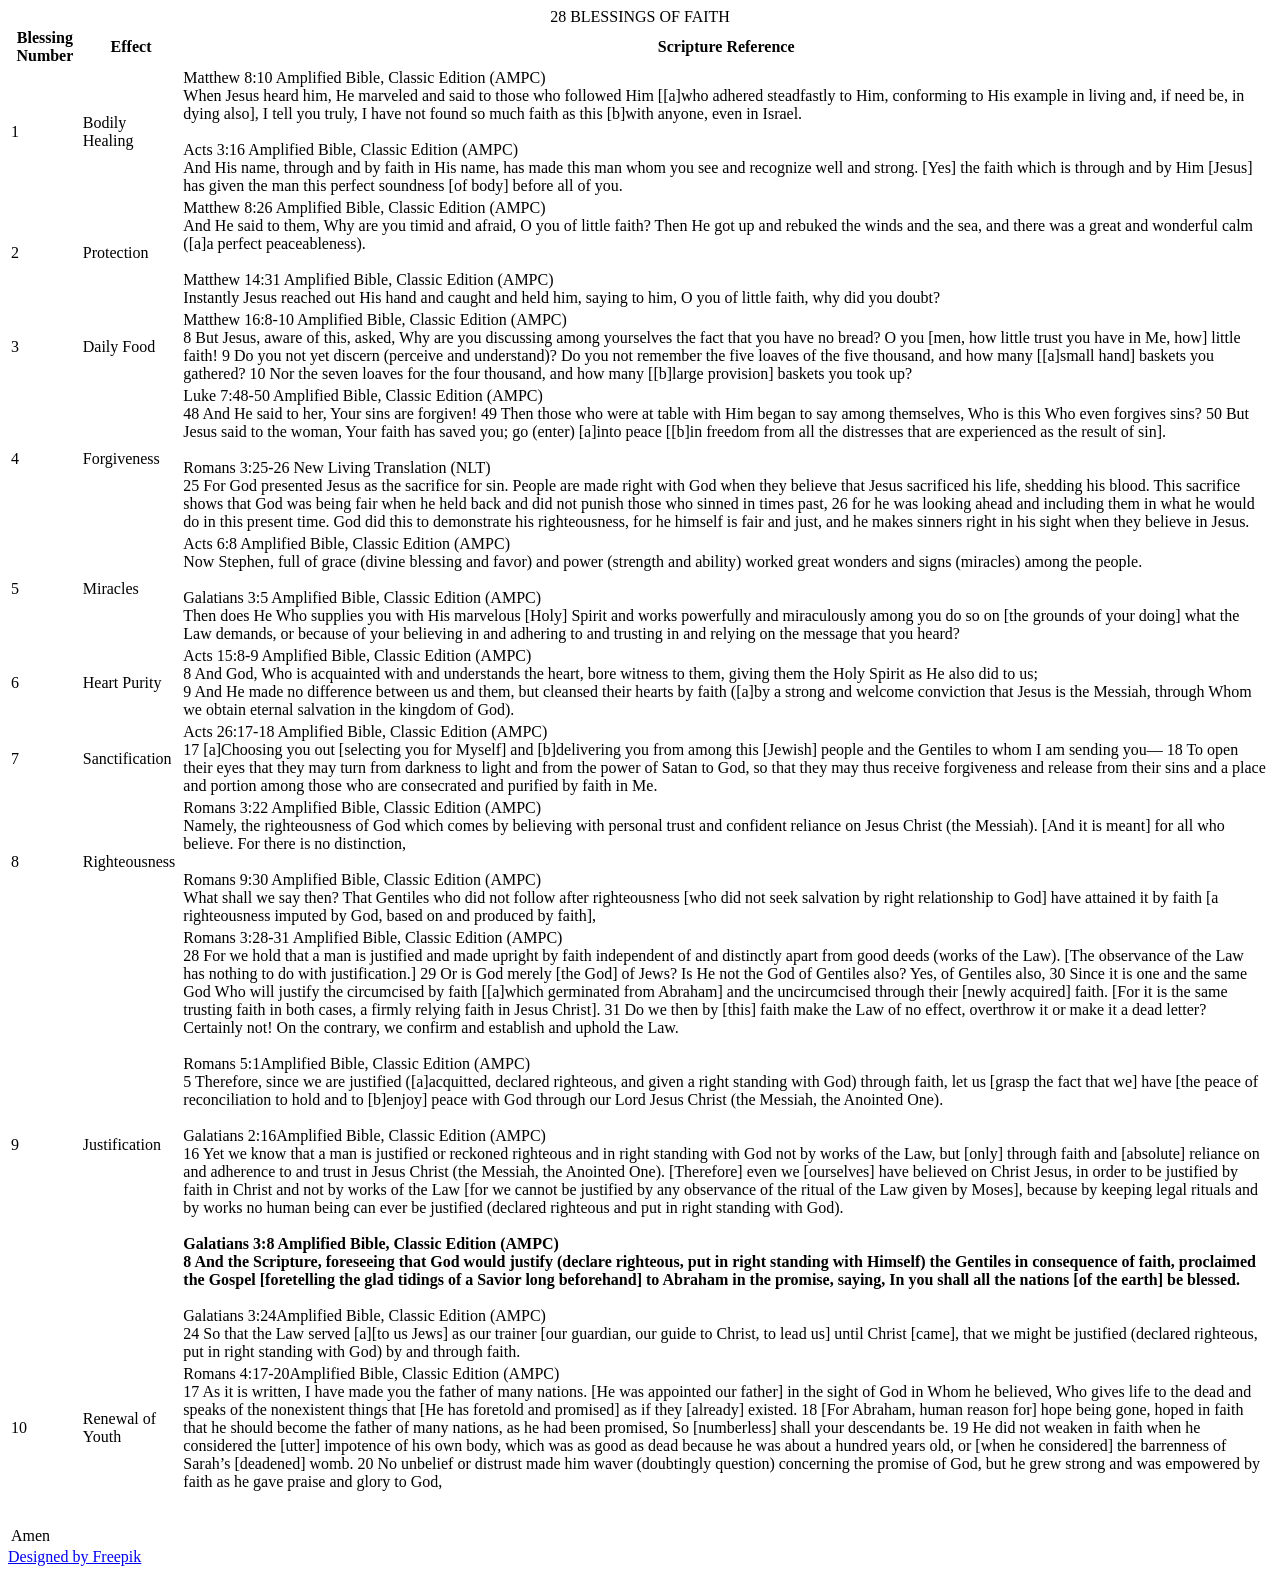
==== index.html @ a670484d "remove index.html file from index folder" ====
<!DOCTYPE html>

<html>
<head>
  <meta name="description" content="Tables CSS HTML MDN">
  <meta name="author" content="Jamal">
  <meta charset="utf-8">
  <meta name="viewport" content="width=device-width">
  <link href='#' rel='stylesheet' type='text/css'>
  <link href="C:\Users\jamal\Desktop\Table\28 Blessings of Faith\styles\styles.css" rel="stylesheet" type="text/css">
  <title>#</title>
</head>
    <!-- To make a cell span more than one column, use the colspan attribute 
         To make a cell span more than one row, use the rowspan attribute -->
<body>
    
  <table summary="These are blessings of those who have faith">
      <caption>
          28 BLESSINGS OF FAITH 
      </caption>
      <thead>
        <tr>
          <th scope="#">Blessing Number</th>
          <th scope="#">Effect</th>
          <th scope="#">Scripture Reference</th>
        </tr>
      </thead>
<tbody>
    
<tr>
    
<td scope="#">1</td>
<td>Bodily Healing</td>
<td colspan="2">
              Matthew 8:10 Amplified Bible, Classic Edition (AMPC)<br/>

When Jesus heard him, He marveled and said to those who followed Him [[a]who adhered steadfastly to Him, conforming to His example in living and, if need be, in dying also], I tell you truly, I have not found so much faith as this [b]with anyone, even in Israel.<br/><br/>
            
            Acts 3:16 Amplified Bible, Classic Edition (AMPC)<br/>

And His name, through and by faith in His name, has made this man whom you see and recognize well and strong. [Yes] the faith which is through and by Him [Jesus] has given the man this perfect soundness [of body] before all of you.
</td>
          
</tr>
    
<tr>
    
<td>2</td>
<td>Protection</td>
<td>
            Matthew 8:26 Amplified Bible, Classic Edition (AMPC)<br/>

And He said to them, Why are you timid and afraid, O you of little faith? Then He got up and rebuked the winds and the sea, and there was a great and wonderful calm ([a]a perfect peaceableness).<br/><br/>
              
              Matthew 14:31 Amplified Bible, Classic Edition (AMPC)<br/>

Instantly Jesus reached out His hand and caught and held him, saying to him, O you of little faith, why did you doubt?
</td>
    
 </tr>
    
<tr>
    
<td scope="#">3</td>
<td>Daily Food</td>
<td>
            Matthew 16:8-10 Amplified Bible, Classic Edition (AMPC)<br/>

8 But Jesus, aware of this, asked, Why are you discussing among yourselves the fact that you have no bread? O you [men, how little trust you have in Me, how] little faith!
9 Do you not yet discern (perceive and understand)? Do you not remember the five loaves of the five thousand, and how many [[a]small hand] baskets you gathered?
10 Nor the seven loaves for the four thousand, and how many [[b]large provision] baskets you took up?
</td>

</tr>

<tr>
    
<td scope="#">4</td>
<td>Forgiveness</td>
<td>
            Luke 7:48-50 Amplified Bible, Classic Edition (AMPC)<br/>

48 And He said to her, Your sins are forgiven!
49 Then those who were at table with Him began to say among themselves, Who is this Who even forgives sins?
50 But Jesus said to the woman, Your faith has saved you; go (enter) [a]into peace [[b]in freedom from all the distresses that are experienced as the result of sin].<br/><br/>
              Romans 3:25-26 New Living Translation (NLT)<br/>

25 For God presented Jesus as the sacrifice for sin. People are made right with God when they believe that Jesus sacrificed his life, shedding his blood. This sacrifice shows that God was being fair when he held back and did not punish those who sinned in times past, 26 for he was looking ahead and including them in what he would do in this present time. God did this to demonstrate his righteousness, for he himself is fair and just, and he makes sinners right in his sight when they believe in Jesus.
              
</td>
    
</tr>
    
<tr>
    
<td scope="#">5</td>
<td>Miracles</td>
<td>
              Acts 6:8 Amplified Bible, Classic Edition (AMPC)<br/>

Now Stephen, full of grace (divine blessing and favor) and power (strength and ability) worked great wonders and signs (miracles) among the people.<br/><br/>
              Galatians 3:5 Amplified Bible, Classic Edition (AMPC)<br/>

Then does He Who supplies you with His marvelous [Holy] Spirit and works powerfully and miraculously among you do so on [the grounds of your doing] what the Law demands, or because of your believing in and adhering to and trusting in and relying on the message that you heard?
</td>
    
</tr>
    
<tr>
    
<td scope="#">6</td>
<td>Heart Purity</td>
<td>Acts 15:8-9 Amplified Bible, Classic Edition (AMPC)<br/>

8 And God, Who is acquainted with and understands the heart, bore witness to them, giving them the Holy Spirit as He also did to us;<br/>
9 And He made no difference between us and them, but cleansed their hearts by faith ([a]by a strong and welcome conviction that Jesus is the Messiah, through Whom we obtain eternal salvation in the kingdom of God).
</td>
          
</tr>
    
<tr>
    
<td scope="#">7</td>
<td>Sanctification</td>
<td>Acts 26:17-18 Amplified Bible, Classic Edition (AMPC)<br/>

17 [a]Choosing you out [selecting you for Myself] and [b]delivering you from among this [Jewish] people and the Gentiles to whom I am sending you—
18 To open their eyes that they may turn from darkness to light and from the power of Satan to God, so that they may thus receive forgiveness and release from their sins and a place and portion among those who are consecrated and purified by faith in Me.
</td>
    
</tr>
    
<tr>
    
<td scope="#">8</td>
<td>Righteousness</td>
<td>
              Romans 3:22 Amplified Bible, Classic Edition (AMPC)<br/>

 Namely, the righteousness of God which comes by believing with personal trust and confident reliance on Jesus Christ (the Messiah). [And it is meant] for all who believe. For there is no distinction,<br/><br/>
              Romans 9:30 Amplified Bible, Classic Edition (AMPC)<br/>

What shall we say then? That Gentiles who did not follow after righteousness [who did not seek salvation by right relationship to God] have attained it by faith [a righteousness imputed by God, based on and produced by faith],
              
</td>
          
</tr>
    
<tr>
    
<td>9</td>
<td>Justification</td>
<td scope="#">
    Romans 3:28-31 Amplified Bible, Classic Edition (AMPC)<br/>

28 For we hold that a man is justified and made upright by faith independent of and distinctly apart from good deeds (works of the Law). [The observance of the Law has nothing to do with justification.]
29 Or is God merely [the God] of Jews? Is He not the God of Gentiles also? Yes, of Gentiles also,
30 Since it is one and the same God Who will justify the circumcised by faith [[a]which germinated from Abraham] and the uncircumcised through their [newly acquired] faith. [For it is the same trusting faith in both cases, a firmly relying faith in Jesus Christ].
31 Do we then by [this] faith make the Law of no effect, overthrow it or make it a dead letter? Certainly not! On the contrary, we confirm and establish and uphold the Law.<br/><br/>
    
    Romans 5:1Amplified Bible, Classic Edition (AMPC)<br/>

5 Therefore, since we are justified ([a]acquitted, declared righteous, and given a right standing with God) through faith, let us [grasp the fact that we] have [the peace of reconciliation to hold and to [b]enjoy] peace with God through our Lord Jesus Christ (the Messiah, the Anointed One).<br/><br/>
    
    Galatians 2:16Amplified Bible, Classic Edition (AMPC)<br/>

16 Yet we know that a man is justified or reckoned righteous and in right standing with God not by works of the Law, but [only] through faith and [absolute] reliance on and adherence to and trust in Jesus Christ (the Messiah, the Anointed One). [Therefore] even we [ourselves] have believed on Christ Jesus, in order to be justified by faith in Christ and not by works of the Law [for we cannot be justified by any observance of the ritual of the Law given by Moses], because by keeping legal rituals and by works no human being can ever be justified (declared righteous and put in right standing with God).<br/><br/>
    
    <b>Galatians 3:8 Amplified Bible, Classic Edition (AMPC)<br/>

8 And the Scripture, foreseeing that God would justify (declare righteous, put in right standing with Himself) the Gentiles in consequence of faith, proclaimed the Gospel [foretelling the glad tidings of a Savior long beforehand] to Abraham in the promise, saying, In you shall all the nations [of the earth] be blessed.</b><br/><br/>
    
    Galatians 3:24Amplified Bible, Classic Edition (AMPC)<br/>

24 So that the Law served [a][to us Jews] as our trainer [our guardian, our guide to Christ, to lead us] until Christ [came], that we might be justified (declared righteous, put in right standing with God) by and through faith.
</td>
    
</tr>
          
<tr>
    
<td>10</td>
<td>Renewal of Youth</td>
<td>
    Romans 4:17-20Amplified Bible, Classic Edition (AMPC)<br/>

17 As it is written, I have made you the father of many nations. [He was appointed our father] in the sight of God in Whom he believed, Who gives life to the dead and speaks of the nonexistent things that [He has foretold and promised] as if they [already] existed.
18 [For Abraham, human reason for] hope being gone, hoped in faith that he should become the father of many nations, as he had been promised, So [numberless] shall your descendants be.
19 He did not weaken in faith when he considered the [utter] impotence of his own body, which was as good as dead because he was about a hundred years old, or [when he considered] the barrenness of Sarah’s [deadened] womb.
20 No unbelief or distrust made him waver (doubtingly question) concerning the promise of God, but he grew strong and was empowered by faith as he gave praise and glory to God,
</td>
    
</tr>
          
<tr>
    
<td></td>
<td></td>
<td></td>
    
</tr>
          
          
<tr>
    
<td></td>
<td></td>
<td></td>
    
</tr>
    
<tr>
          
<td></td>
<td></td>
<td></td>

</tr>

<tr>
          
<td></td>
<td></td>
<td></td>
              
</tr>
          
<tr>
    
<td></td>
<td></td>
<td></td>
              
</tr>
          
          <tr>
          <td></td>
          <td></td>
          <td></td>
              
              </tr>
          
          <tr>
          <td></td>
          <td></td>
          <td></td>
              
              </tr>
          
          <tr>
          <td></td>
          <td></td>
          <td></td>
              
              </tr>
          
      </tbody>
      <tfoot>
        <tr>
          <td scope="#" colspan="3">Amen</td>
        </tr>
      </tfoot>
    </table>
    <div>
<a href='http://www.freepik.com/free-vector/brown-paper-texture_890840.htm'>Designed by Freepik</a>
</div>
</body>
</html>
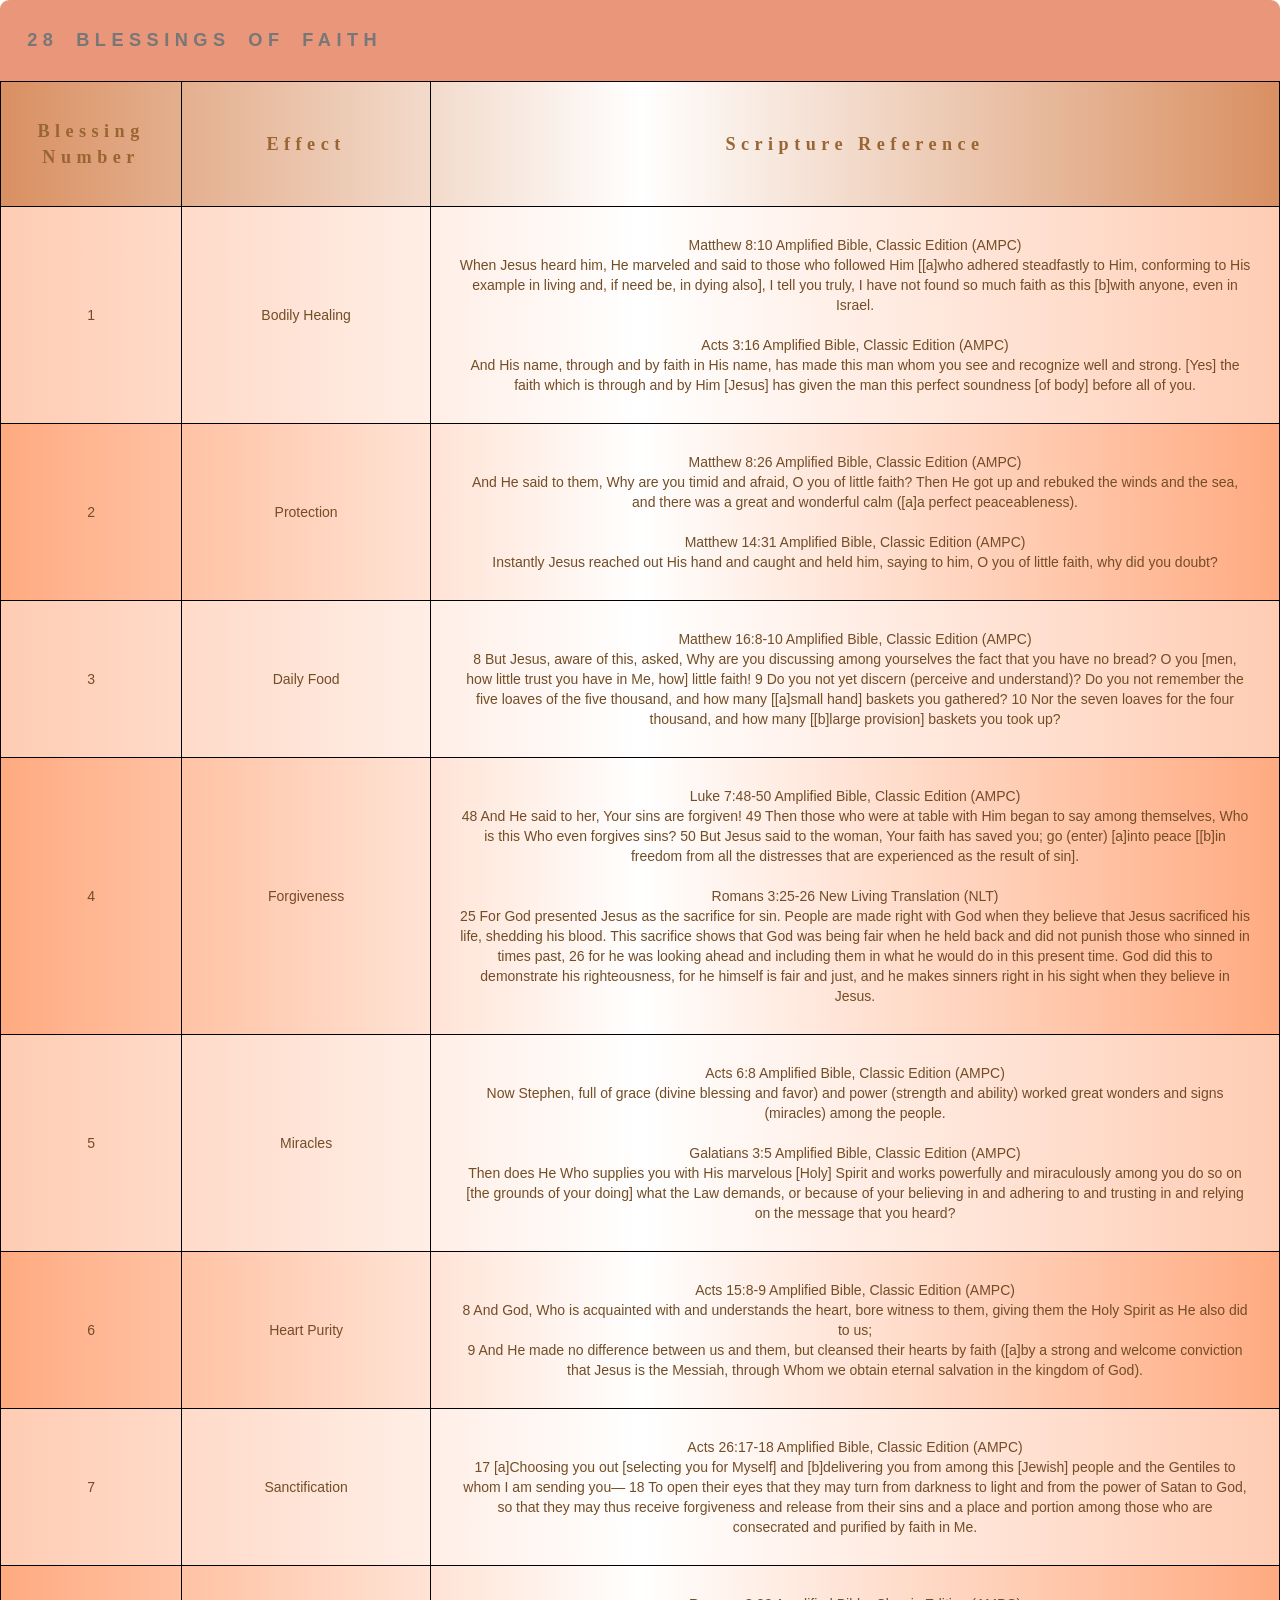
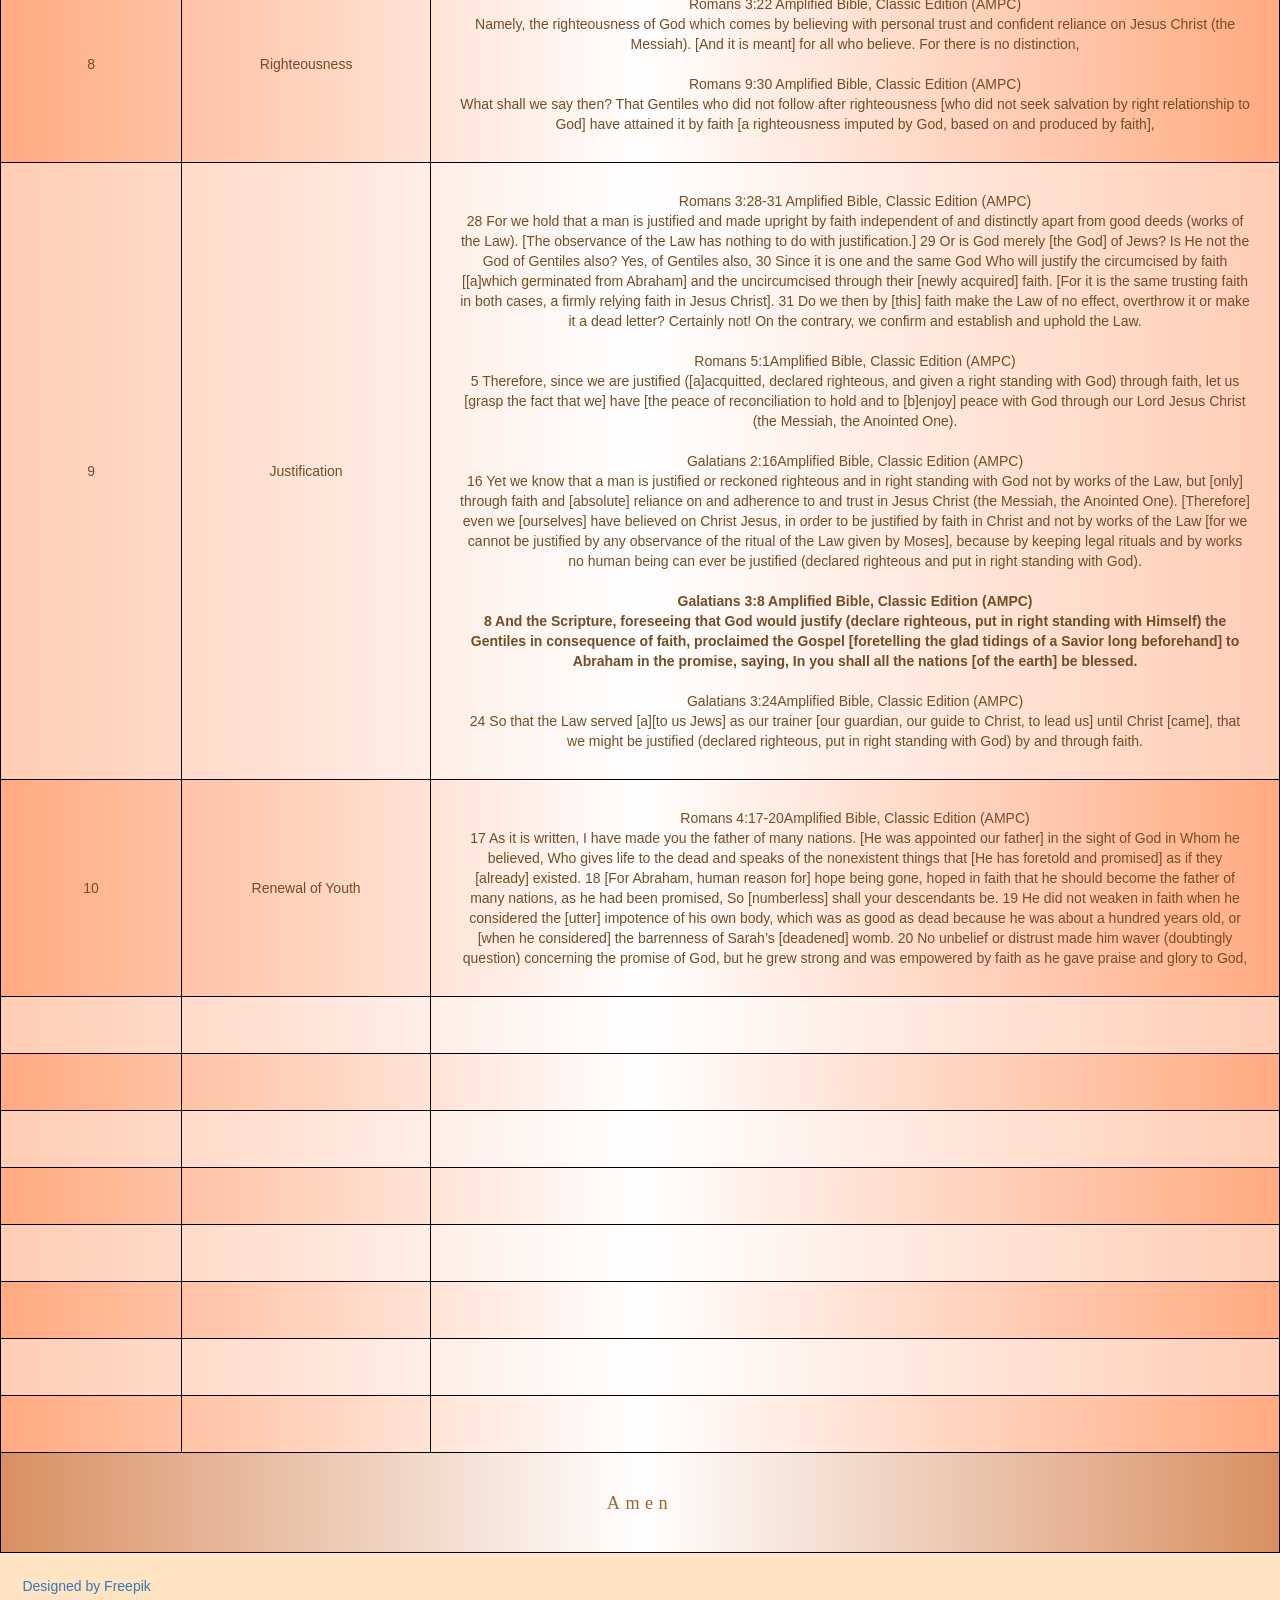
==== commit a20e3ac3: "add correct link to styles.css folder and add bootstrap path" ====
--- a/index.html
+++ b/index.html
@@ -6,17 +6,17 @@
   <meta name="author" content="Jamal">
   <meta charset="utf-8">
   <meta name="viewport" content="width=device-width">
-  <link href='#' rel='stylesheet' type='text/css'>
-  <link href="C:\Users\jamal\Desktop\Table\28 Blessings of Faith\styles\styles.css" rel="stylesheet" type="text/css">
+  <link href='styles/bootstrap.css' rel='stylesheet' type='text/css'>
+  <link href="styles/styles.css" rel="stylesheet" type="text/css">
   <title>#</title>
 </head>
-    <!-- To make a cell span more than one column, use the colspan attribute 
+    <!-- To make a cell span more than one column, use the colspan attribute
          To make a cell span more than one row, use the rowspan attribute -->
 <body>
-    
+
   <table summary="These are blessings of those who have faith">
       <caption>
-          28 BLESSINGS OF FAITH 
+          28 BLESSINGS OF FAITH
       </caption>
       <thead>
         <tr>
@@ -26,41 +26,41 @@
         </tr>
       </thead>
 <tbody>
-    
-<tr>
-    
+
+<tr>
+
 <td scope="#">1</td>
 <td>Bodily Healing</td>
 <td colspan="2">
               Matthew 8:10 Amplified Bible, Classic Edition (AMPC)<br/>
 
 When Jesus heard him, He marveled and said to those who followed Him [[a]who adhered steadfastly to Him, conforming to His example in living and, if need be, in dying also], I tell you truly, I have not found so much faith as this [b]with anyone, even in Israel.<br/><br/>
-            
+
             Acts 3:16 Amplified Bible, Classic Edition (AMPC)<br/>
 
 And His name, through and by faith in His name, has made this man whom you see and recognize well and strong. [Yes] the faith which is through and by Him [Jesus] has given the man this perfect soundness [of body] before all of you.
 </td>
-          
-</tr>
-    
-<tr>
-    
+
+</tr>
+
+<tr>
+
 <td>2</td>
 <td>Protection</td>
 <td>
             Matthew 8:26 Amplified Bible, Classic Edition (AMPC)<br/>
 
 And He said to them, Why are you timid and afraid, O you of little faith? Then He got up and rebuked the winds and the sea, and there was a great and wonderful calm ([a]a perfect peaceableness).<br/><br/>
-              
+
               Matthew 14:31 Amplified Bible, Classic Edition (AMPC)<br/>
 
 Instantly Jesus reached out His hand and caught and held him, saying to him, O you of little faith, why did you doubt?
 </td>
-    
+
  </tr>
-    
-<tr>
-    
+
+<tr>
+
 <td scope="#">3</td>
 <td>Daily Food</td>
 <td>
@@ -74,7 +74,7 @@
 </tr>
 
 <tr>
-    
+
 <td scope="#">4</td>
 <td>Forgiveness</td>
 <td>
@@ -86,13 +86,13 @@
               Romans 3:25-26 New Living Translation (NLT)<br/>
 
 25 For God presented Jesus as the sacrifice for sin. People are made right with God when they believe that Jesus sacrificed his life, shedding his blood. This sacrifice shows that God was being fair when he held back and did not punish those who sinned in times past, 26 for he was looking ahead and including them in what he would do in this present time. God did this to demonstrate his righteousness, for he himself is fair and just, and he makes sinners right in his sight when they believe in Jesus.
-              
-</td>
-    
-</tr>
-    
-<tr>
-    
+
+</td>
+
+</tr>
+
+<tr>
+
 <td scope="#">5</td>
 <td>Miracles</td>
 <td>
@@ -103,11 +103,11 @@
 
 Then does He Who supplies you with His marvelous [Holy] Spirit and works powerfully and miraculously among you do so on [the grounds of your doing] what the Law demands, or because of your believing in and adhering to and trusting in and relying on the message that you heard?
 </td>
-    
-</tr>
-    
-<tr>
-    
+
+</tr>
+
+<tr>
+
 <td scope="#">6</td>
 <td>Heart Purity</td>
 <td>Acts 15:8-9 Amplified Bible, Classic Edition (AMPC)<br/>
@@ -115,11 +115,11 @@
 8 And God, Who is acquainted with and understands the heart, bore witness to them, giving them the Holy Spirit as He also did to us;<br/>
 9 And He made no difference between us and them, but cleansed their hearts by faith ([a]by a strong and welcome conviction that Jesus is the Messiah, through Whom we obtain eternal salvation in the kingdom of God).
 </td>
-          
-</tr>
-    
-<tr>
-    
+
+</tr>
+
+<tr>
+
 <td scope="#">7</td>
 <td>Sanctification</td>
 <td>Acts 26:17-18 Amplified Bible, Classic Edition (AMPC)<br/>
@@ -127,11 +127,11 @@
 17 [a]Choosing you out [selecting you for Myself] and [b]delivering you from among this [Jewish] people and the Gentiles to whom I am sending you—
 18 To open their eyes that they may turn from darkness to light and from the power of Satan to God, so that they may thus receive forgiveness and release from their sins and a place and portion among those who are consecrated and purified by faith in Me.
 </td>
-    
-</tr>
-    
-<tr>
-    
+
+</tr>
+
+<tr>
+
 <td scope="#">8</td>
 <td>Righteousness</td>
 <td>
@@ -141,13 +141,13 @@
               Romans 9:30 Amplified Bible, Classic Edition (AMPC)<br/>
 
 What shall we say then? That Gentiles who did not follow after righteousness [who did not seek salvation by right relationship to God] have attained it by faith [a righteousness imputed by God, based on and produced by faith],
-              
-</td>
-          
-</tr>
-    
-<tr>
-    
+
+</td>
+
+</tr>
+
+<tr>
+
 <td>9</td>
 <td>Justification</td>
 <td scope="#">
@@ -157,28 +157,28 @@
 29 Or is God merely [the God] of Jews? Is He not the God of Gentiles also? Yes, of Gentiles also,
 30 Since it is one and the same God Who will justify the circumcised by faith [[a]which germinated from Abraham] and the uncircumcised through their [newly acquired] faith. [For it is the same trusting faith in both cases, a firmly relying faith in Jesus Christ].
 31 Do we then by [this] faith make the Law of no effect, overthrow it or make it a dead letter? Certainly not! On the contrary, we confirm and establish and uphold the Law.<br/><br/>
-    
+
     Romans 5:1Amplified Bible, Classic Edition (AMPC)<br/>
 
 5 Therefore, since we are justified ([a]acquitted, declared righteous, and given a right standing with God) through faith, let us [grasp the fact that we] have [the peace of reconciliation to hold and to [b]enjoy] peace with God through our Lord Jesus Christ (the Messiah, the Anointed One).<br/><br/>
-    
+
     Galatians 2:16Amplified Bible, Classic Edition (AMPC)<br/>
 
 16 Yet we know that a man is justified or reckoned righteous and in right standing with God not by works of the Law, but [only] through faith and [absolute] reliance on and adherence to and trust in Jesus Christ (the Messiah, the Anointed One). [Therefore] even we [ourselves] have believed on Christ Jesus, in order to be justified by faith in Christ and not by works of the Law [for we cannot be justified by any observance of the ritual of the Law given by Moses], because by keeping legal rituals and by works no human being can ever be justified (declared righteous and put in right standing with God).<br/><br/>
-    
+
     <b>Galatians 3:8 Amplified Bible, Classic Edition (AMPC)<br/>
 
 8 And the Scripture, foreseeing that God would justify (declare righteous, put in right standing with Himself) the Gentiles in consequence of faith, proclaimed the Gospel [foretelling the glad tidings of a Savior long beforehand] to Abraham in the promise, saying, In you shall all the nations [of the earth] be blessed.</b><br/><br/>
-    
+
     Galatians 3:24Amplified Bible, Classic Edition (AMPC)<br/>
 
 24 So that the Law served [a][to us Jews] as our trainer [our guardian, our guide to Christ, to lead us] until Christ [came], that we might be justified (declared righteous, put in right standing with God) by and through faith.
 </td>
-    
-</tr>
-          
-<tr>
-    
+
+</tr>
+
+<tr>
+
 <td>10</td>
 <td>Renewal of Youth</td>
 <td>
@@ -189,71 +189,71 @@
 19 He did not weaken in faith when he considered the [utter] impotence of his own body, which was as good as dead because he was about a hundred years old, or [when he considered] the barrenness of Sarah’s [deadened] womb.
 20 No unbelief or distrust made him waver (doubtingly question) concerning the promise of God, but he grew strong and was empowered by faith as he gave praise and glory to God,
 </td>
-    
-</tr>
-          
-<tr>
-    
-<td></td>
-<td></td>
-<td></td>
-    
-</tr>
-          
-          
-<tr>
-    
-<td></td>
-<td></td>
-<td></td>
-    
-</tr>
-    
-<tr>
-          
-<td></td>
-<td></td>
-<td></td>
-
-</tr>
-
-<tr>
-          
-<td></td>
-<td></td>
-<td></td>
-              
-</tr>
-          
-<tr>
-    
-<td></td>
-<td></td>
-<td></td>
-              
-</tr>
-          
+
+</tr>
+
+<tr>
+
+<td></td>
+<td></td>
+<td></td>
+
+</tr>
+
+
+<tr>
+
+<td></td>
+<td></td>
+<td></td>
+
+</tr>
+
+<tr>
+
+<td></td>
+<td></td>
+<td></td>
+
+</tr>
+
+<tr>
+
+<td></td>
+<td></td>
+<td></td>
+
+</tr>
+
+<tr>
+
+<td></td>
+<td></td>
+<td></td>
+
+</tr>
+
           <tr>
           <td></td>
           <td></td>
           <td></td>
-              
+
               </tr>
-          
+
           <tr>
           <td></td>
           <td></td>
           <td></td>
-              
+
               </tr>
-          
+
           <tr>
           <td></td>
           <td></td>
           <td></td>
-              
+
               </tr>
-          
+
       </tbody>
       <tfoot>
         <tr>
@@ -265,4 +265,4 @@
 <a href='http://www.freepik.com/free-vector/brown-paper-texture_890840.htm'>Designed by Freepik</a>
 </div>
 </body>
-</html>+</html>
--- a/styles/styles.css
+++ b/styles/styles.css
@@ -0,0 +1,89 @@
+html {
+    background-image: url();
+}
+
+table {
+    width: 100%;
+    border: 0.4em solid brown;
+    margin: 0;
+    border-collapse: collapse;
+}
+
+table, th, td {
+    border: 1px solid black;
+    text-align: center;
+    border-collapse: collapse;
+}
+
+thead th:nth-child(1) {
+    width: 10%;
+}
+
+thead th:nth-child(2) {
+    width: 20%;
+}
+
+thead th:nth-child(3) {
+    width: 70%;
+}
+
+tr td, thead th, tfoot td {
+    padding: 2em;
+}
+
+thead, tfoot {
+    background-color: bisque;
+    background-image: linear-gradient(to right, rgba(179, 60, 0, 0.5), white 50%, rgba(179, 60, 0, 0.5));
+    font-family: 'Times New Roman', serif;
+    font-size: 1.3em;
+    letter-spacing: 0.3em;
+    color: rgb(153, 102, 51);
+}
+
+tbody tr:nth-child(odd) {
+    background-color: lightgrey;
+    background-image: linear-gradient(to right, rgb(255, 204, 179), white 50%, rgb(255, 204, 179));
+}
+
+tbody tr:nth-child(even) {
+    background-color: darkgrey;
+    background-image: linear-gradient(to right, rgb(255, 170, 128), white 50%, rgb(255, 170, 128));
+}
+
+tbody {
+    color: rgb(115, 77, 38);
+}
+
+tbody tr:nth-child(odd):hover {
+    background-color: white;
+    font-size: 1.2em;
+    color: saddlebrown;
+}
+
+tbody tr:nth-child(even):hover {
+    background-color: antiquewhite;
+    font-size: 1.2em;
+    color: firebrick;
+}
+
+caption {
+    padding: 1.5em;
+    font-size: 1.3em;
+    font-weight: bold;
+    word-spacing: 0.4em;
+    letter-spacing: 0.3em;
+    background-color: darksalmon;
+    background-size: 60em;
+    border-radius: 0.5em 0.5em 0 0;
+}
+
+div {
+  background-color: bisque;
+
+  border-radius: 0 0 0.5em 0.5em;
+  padding: 1.6em;
+}
+
+div, caption {
+  background-image: url(C:/Users/jamal/Pictures/preview.jpg);
+}
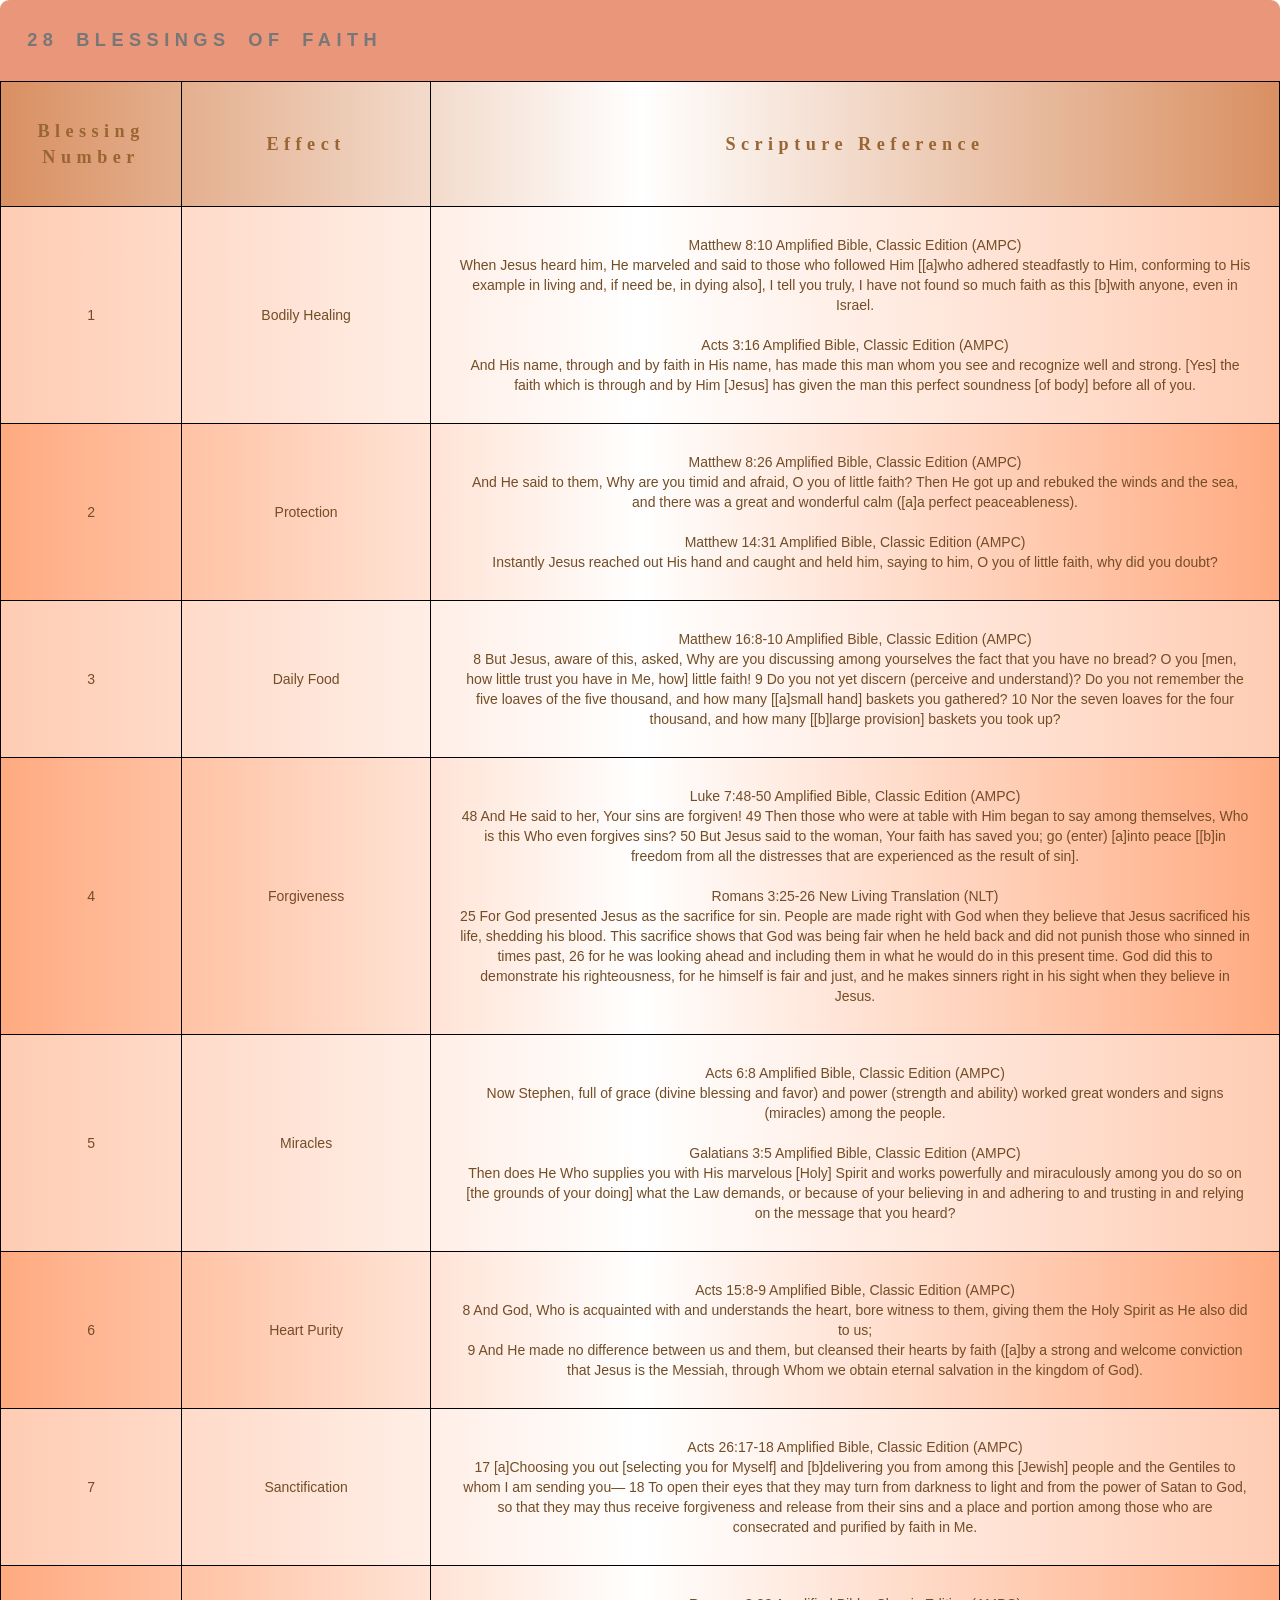
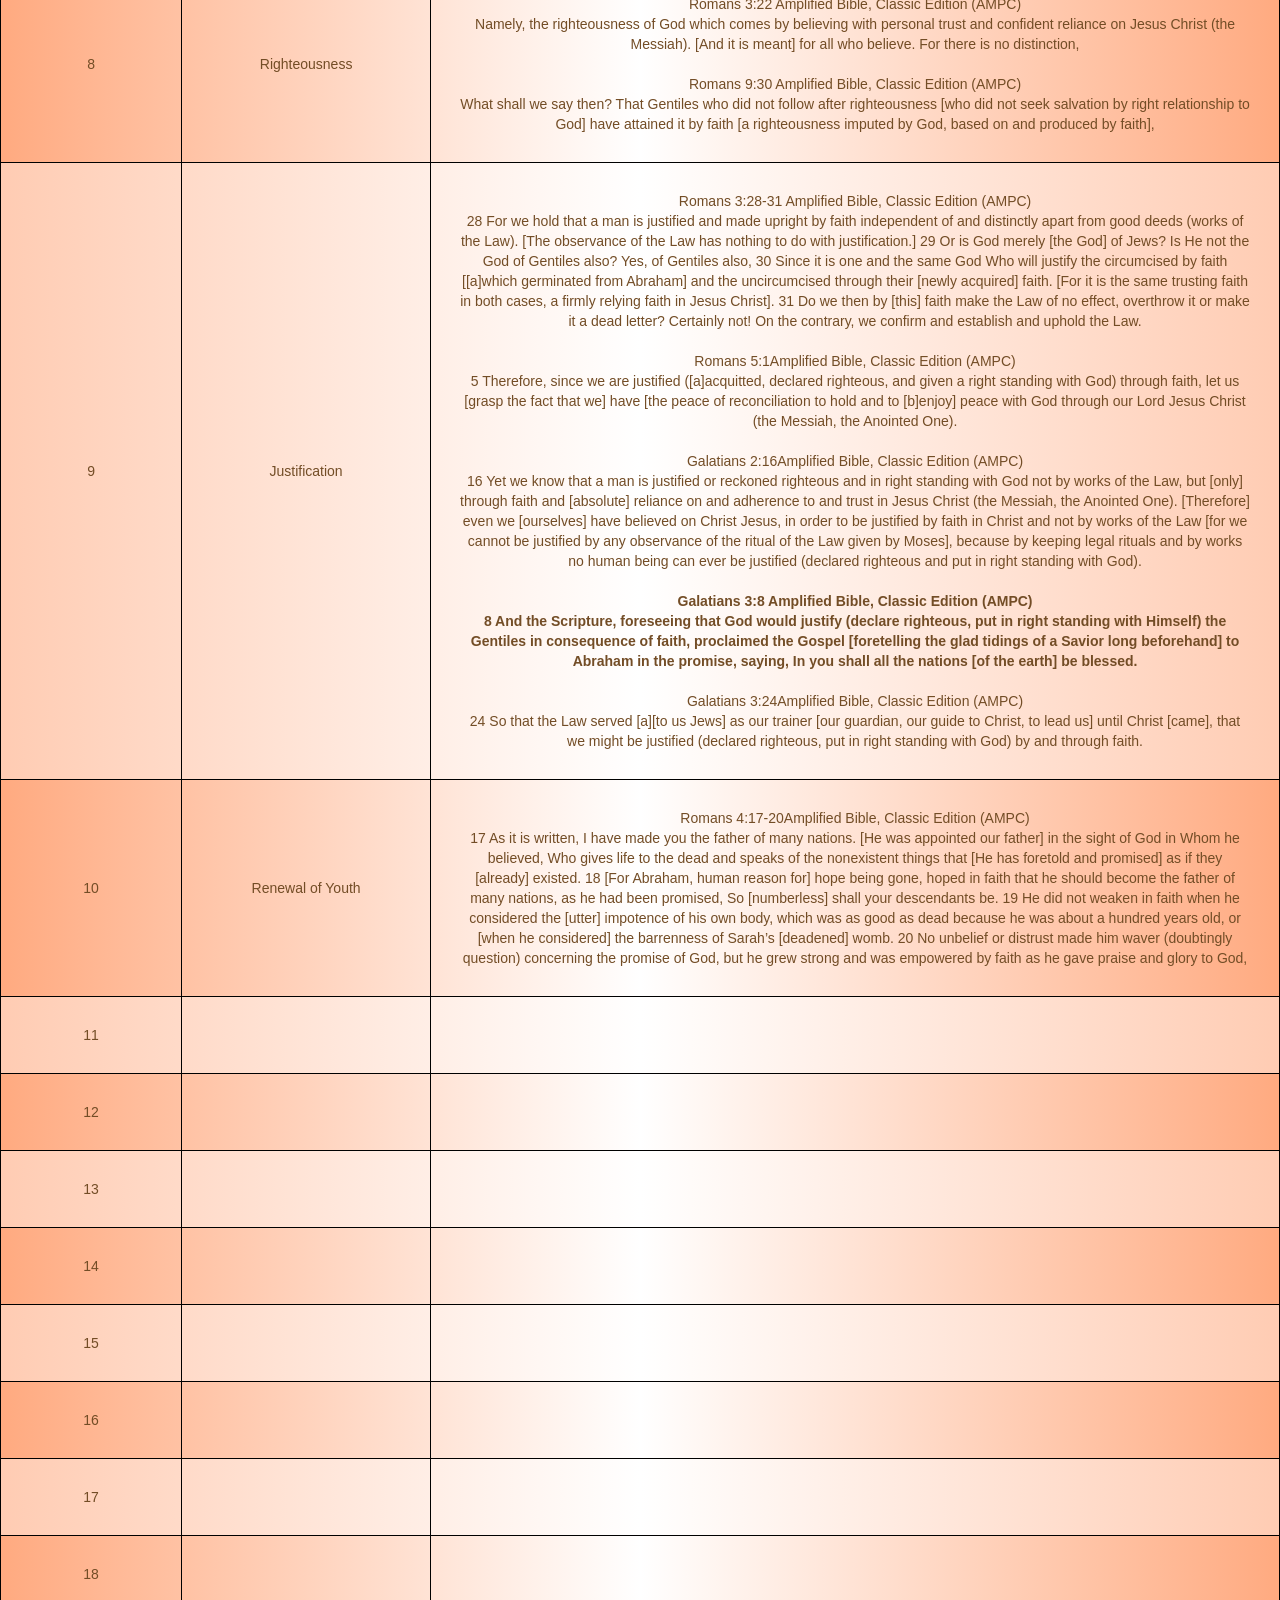
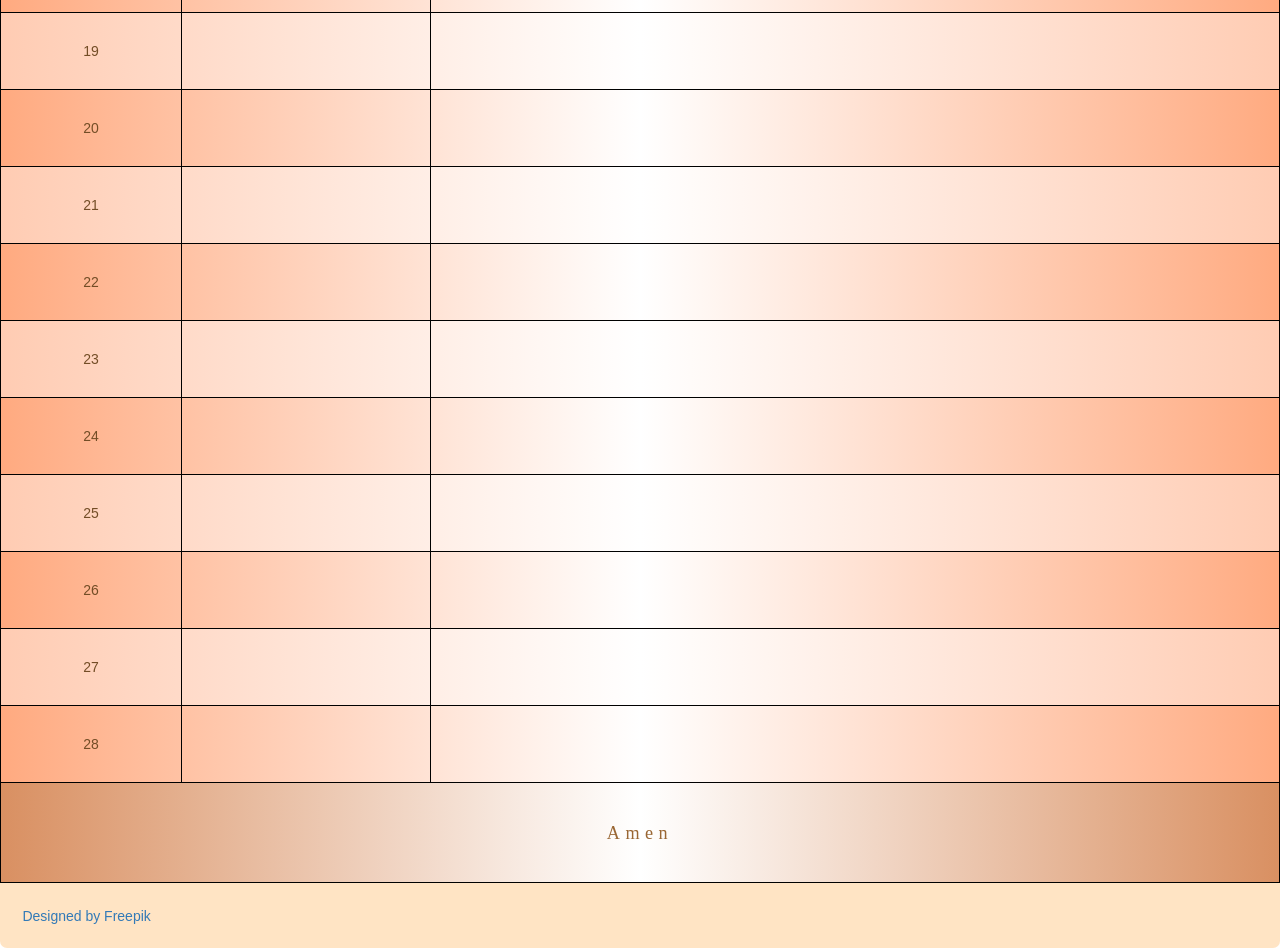
==== commit 56137cb0: "add placement and spacing corrections" ====
--- a/index.html
+++ b/index.html
@@ -1,22 +1,23 @@
 <!DOCTYPE html>
 
 <html>
-<head>
-  <meta name="description" content="Tables CSS HTML MDN">
-  <meta name="author" content="Jamal">
-  <meta charset="utf-8">
-  <meta name="viewport" content="width=device-width">
-  <link href='styles/bootstrap.css' rel='stylesheet' type='text/css'>
-  <link href="styles/styles.css" rel="stylesheet" type="text/css">
-  <title>#</title>
-</head>
+
+  <head>
+    <link href='styles/bootstrap.css' rel='stylesheet' type='text/css'>
+    <link href="styles/styles.css" rel="stylesheet" type="text/css">
+    <title>28 Blessings of Faith</title>
+    <meta name="description" content="Tables CSS HTML MDN">
+    <meta name="author" content="Jamal">
+    <meta charset="utf-8">
+    <meta name="viewport" content="width=device-width">
+  </head>
     <!-- To make a cell span more than one column, use the colspan attribute
          To make a cell span more than one row, use the rowspan attribute -->
-<body>
-
-  <table summary="These are blessings of those who have faith">
+  <body>
+
+    <table summary="These are blessings of those who have faith">
       <caption>
-          28 BLESSINGS OF FAITH
+      28 BLESSINGS OF FAITH
       </caption>
       <thead>
         <tr>
@@ -25,235 +26,200 @@
           <th scope="#">Scripture Reference</th>
         </tr>
       </thead>
-<tbody>
-
-<tr>
-
-<td scope="#">1</td>
-<td>Bodily Healing</td>
-<td colspan="2">
-              Matthew 8:10 Amplified Bible, Classic Edition (AMPC)<br/>
-
-When Jesus heard him, He marveled and said to those who followed Him [[a]who adhered steadfastly to Him, conforming to His example in living and, if need be, in dying also], I tell you truly, I have not found so much faith as this [b]with anyone, even in Israel.<br/><br/>
-
-            Acts 3:16 Amplified Bible, Classic Edition (AMPC)<br/>
-
-And His name, through and by faith in His name, has made this man whom you see and recognize well and strong. [Yes] the faith which is through and by Him [Jesus] has given the man this perfect soundness [of body] before all of you.
-</td>
-
-</tr>
-
-<tr>
-
-<td>2</td>
-<td>Protection</td>
-<td>
-            Matthew 8:26 Amplified Bible, Classic Edition (AMPC)<br/>
-
-And He said to them, Why are you timid and afraid, O you of little faith? Then He got up and rebuked the winds and the sea, and there was a great and wonderful calm ([a]a perfect peaceableness).<br/><br/>
-
-              Matthew 14:31 Amplified Bible, Classic Edition (AMPC)<br/>
-
-Instantly Jesus reached out His hand and caught and held him, saying to him, O you of little faith, why did you doubt?
-</td>
-
- </tr>
-
-<tr>
-
-<td scope="#">3</td>
-<td>Daily Food</td>
-<td>
-            Matthew 16:8-10 Amplified Bible, Classic Edition (AMPC)<br/>
-
-8 But Jesus, aware of this, asked, Why are you discussing among yourselves the fact that you have no bread? O you [men, how little trust you have in Me, how] little faith!
-9 Do you not yet discern (perceive and understand)? Do you not remember the five loaves of the five thousand, and how many [[a]small hand] baskets you gathered?
-10 Nor the seven loaves for the four thousand, and how many [[b]large provision] baskets you took up?
-</td>
-
-</tr>
-
-<tr>
-
-<td scope="#">4</td>
-<td>Forgiveness</td>
-<td>
-            Luke 7:48-50 Amplified Bible, Classic Edition (AMPC)<br/>
-
-48 And He said to her, Your sins are forgiven!
-49 Then those who were at table with Him began to say among themselves, Who is this Who even forgives sins?
-50 But Jesus said to the woman, Your faith has saved you; go (enter) [a]into peace [[b]in freedom from all the distresses that are experienced as the result of sin].<br/><br/>
-              Romans 3:25-26 New Living Translation (NLT)<br/>
-
-25 For God presented Jesus as the sacrifice for sin. People are made right with God when they believe that Jesus sacrificed his life, shedding his blood. This sacrifice shows that God was being fair when he held back and did not punish those who sinned in times past, 26 for he was looking ahead and including them in what he would do in this present time. God did this to demonstrate his righteousness, for he himself is fair and just, and he makes sinners right in his sight when they believe in Jesus.
-
-</td>
-
-</tr>
-
-<tr>
-
-<td scope="#">5</td>
-<td>Miracles</td>
-<td>
-              Acts 6:8 Amplified Bible, Classic Edition (AMPC)<br/>
-
-Now Stephen, full of grace (divine blessing and favor) and power (strength and ability) worked great wonders and signs (miracles) among the people.<br/><br/>
-              Galatians 3:5 Amplified Bible, Classic Edition (AMPC)<br/>
-
-Then does He Who supplies you with His marvelous [Holy] Spirit and works powerfully and miraculously among you do so on [the grounds of your doing] what the Law demands, or because of your believing in and adhering to and trusting in and relying on the message that you heard?
-</td>
-
-</tr>
-
-<tr>
-
-<td scope="#">6</td>
-<td>Heart Purity</td>
-<td>Acts 15:8-9 Amplified Bible, Classic Edition (AMPC)<br/>
-
-8 And God, Who is acquainted with and understands the heart, bore witness to them, giving them the Holy Spirit as He also did to us;<br/>
-9 And He made no difference between us and them, but cleansed their hearts by faith ([a]by a strong and welcome conviction that Jesus is the Messiah, through Whom we obtain eternal salvation in the kingdom of God).
-</td>
-
-</tr>
-
-<tr>
-
-<td scope="#">7</td>
-<td>Sanctification</td>
-<td>Acts 26:17-18 Amplified Bible, Classic Edition (AMPC)<br/>
-
-17 [a]Choosing you out [selecting you for Myself] and [b]delivering you from among this [Jewish] people and the Gentiles to whom I am sending you—
-18 To open their eyes that they may turn from darkness to light and from the power of Satan to God, so that they may thus receive forgiveness and release from their sins and a place and portion among those who are consecrated and purified by faith in Me.
-</td>
-
-</tr>
-
-<tr>
-
-<td scope="#">8</td>
-<td>Righteousness</td>
-<td>
-              Romans 3:22 Amplified Bible, Classic Edition (AMPC)<br/>
-
- Namely, the righteousness of God which comes by believing with personal trust and confident reliance on Jesus Christ (the Messiah). [And it is meant] for all who believe. For there is no distinction,<br/><br/>
-              Romans 9:30 Amplified Bible, Classic Edition (AMPC)<br/>
-
-What shall we say then? That Gentiles who did not follow after righteousness [who did not seek salvation by right relationship to God] have attained it by faith [a righteousness imputed by God, based on and produced by faith],
-
-</td>
-
-</tr>
-
-<tr>
-
-<td>9</td>
-<td>Justification</td>
-<td scope="#">
-    Romans 3:28-31 Amplified Bible, Classic Edition (AMPC)<br/>
-
-28 For we hold that a man is justified and made upright by faith independent of and distinctly apart from good deeds (works of the Law). [The observance of the Law has nothing to do with justification.]
-29 Or is God merely [the God] of Jews? Is He not the God of Gentiles also? Yes, of Gentiles also,
-30 Since it is one and the same God Who will justify the circumcised by faith [[a]which germinated from Abraham] and the uncircumcised through their [newly acquired] faith. [For it is the same trusting faith in both cases, a firmly relying faith in Jesus Christ].
-31 Do we then by [this] faith make the Law of no effect, overthrow it or make it a dead letter? Certainly not! On the contrary, we confirm and establish and uphold the Law.<br/><br/>
-
-    Romans 5:1Amplified Bible, Classic Edition (AMPC)<br/>
-
-5 Therefore, since we are justified ([a]acquitted, declared righteous, and given a right standing with God) through faith, let us [grasp the fact that we] have [the peace of reconciliation to hold and to [b]enjoy] peace with God through our Lord Jesus Christ (the Messiah, the Anointed One).<br/><br/>
-
-    Galatians 2:16Amplified Bible, Classic Edition (AMPC)<br/>
-
-16 Yet we know that a man is justified or reckoned righteous and in right standing with God not by works of the Law, but [only] through faith and [absolute] reliance on and adherence to and trust in Jesus Christ (the Messiah, the Anointed One). [Therefore] even we [ourselves] have believed on Christ Jesus, in order to be justified by faith in Christ and not by works of the Law [for we cannot be justified by any observance of the ritual of the Law given by Moses], because by keeping legal rituals and by works no human being can ever be justified (declared righteous and put in right standing with God).<br/><br/>
-
-    <b>Galatians 3:8 Amplified Bible, Classic Edition (AMPC)<br/>
-
-8 And the Scripture, foreseeing that God would justify (declare righteous, put in right standing with Himself) the Gentiles in consequence of faith, proclaimed the Gospel [foretelling the glad tidings of a Savior long beforehand] to Abraham in the promise, saying, In you shall all the nations [of the earth] be blessed.</b><br/><br/>
-
-    Galatians 3:24Amplified Bible, Classic Edition (AMPC)<br/>
-
-24 So that the Law served [a][to us Jews] as our trainer [our guardian, our guide to Christ, to lead us] until Christ [came], that we might be justified (declared righteous, put in right standing with God) by and through faith.
-</td>
-
-</tr>
-
-<tr>
-
-<td>10</td>
-<td>Renewal of Youth</td>
-<td>
-    Romans 4:17-20Amplified Bible, Classic Edition (AMPC)<br/>
-
-17 As it is written, I have made you the father of many nations. [He was appointed our father] in the sight of God in Whom he believed, Who gives life to the dead and speaks of the nonexistent things that [He has foretold and promised] as if they [already] existed.
-18 [For Abraham, human reason for] hope being gone, hoped in faith that he should become the father of many nations, as he had been promised, So [numberless] shall your descendants be.
-19 He did not weaken in faith when he considered the [utter] impotence of his own body, which was as good as dead because he was about a hundred years old, or [when he considered] the barrenness of Sarah’s [deadened] womb.
-20 No unbelief or distrust made him waver (doubtingly question) concerning the promise of God, but he grew strong and was empowered by faith as he gave praise and glory to God,
-</td>
-
-</tr>
-
-<tr>
-
-<td></td>
-<td></td>
-<td></td>
-
-</tr>
-
-
-<tr>
-
-<td></td>
-<td></td>
-<td></td>
-
-</tr>
-
-<tr>
-
-<td></td>
-<td></td>
-<td></td>
-
-</tr>
-
-<tr>
-
-<td></td>
-<td></td>
-<td></td>
-
-</tr>
-
-<tr>
-
-<td></td>
-<td></td>
-<td></td>
-
-</tr>
-
-          <tr>
-          <td></td>
-          <td></td>
-          <td></td>
-
-              </tr>
-
-          <tr>
-          <td></td>
-          <td></td>
-          <td></td>
-
-              </tr>
-
-          <tr>
-          <td></td>
-          <td></td>
-          <td></td>
-
-              </tr>
-
+
+      <tbody>
+        <tr>
+          <td scope="#">1</td>
+          <td>Bodily Healing</td>
+          <td colspan="2">
+          Matthew 8:10 Amplified Bible, Classic Edition (AMPC)<br/>
+          When Jesus heard him, He marveled and said to those who followed Him [[a]who adhered steadfastly to Him, conforming to His example in living and, if need be, in dying also], I tell you truly, I have not found so much faith as this [b]with anyone, even in Israel.<br/><br/>
+          Acts 3:16 Amplified Bible, Classic Edition (AMPC)<br/>
+          And His name, through and by faith in His name, has made this man whom you see and recognize well and strong. [Yes] the faith which is through and by Him [Jesus] has given the man this perfect soundness [of body] before all of you.
+          </td>
+        </tr>
+        <tr>
+          <td>2</td>
+          <td>Protection</td>
+          <td>Matthew 8:26 Amplified Bible, Classic Edition (AMPC)<br/>
+          And He said to them, Why are you timid and afraid, O you of little faith? Then He got up and rebuked the winds and the sea, and there was a great and wonderful calm ([a]a perfect peaceableness).<br/><br/>
+          Matthew 14:31 Amplified Bible, Classic Edition (AMPC)<br/>
+          Instantly Jesus reached out His hand and caught and held him, saying to him, O you of little faith, why did you doubt?
+          </td>
+        </tr>
+        <tr>
+          <td scope="#">3</td>
+          <td>Daily Food</td>
+          <td>Matthew 16:8-10 Amplified Bible, Classic Edition (AMPC)<br/>
+          8 But Jesus, aware of this, asked, Why are you discussing among yourselves the fact that you have no bread? O you [men, how little trust you have in Me, how] little faith!
+          9 Do you not yet discern (perceive and understand)? Do you not remember the five loaves of the five thousand, and how many [[a]small hand] baskets you gathered?
+          10 Nor the seven loaves for the four thousand, and how many [[b]large provision] baskets you took up?
+          </td>
+        </tr>
+        <tr>
+          <td scope="#">4</td>
+          <td>Forgiveness</td>
+          <td>Luke 7:48-50 Amplified Bible, Classic Edition (AMPC)<br/>
+          48 And He said to her, Your sins are forgiven!
+          49 Then those who were at table with Him began to say among themselves, Who is this Who even forgives sins?
+          50 But Jesus said to the woman, Your faith has saved you; go (enter) [a]into peace [[b]in freedom from all the distresses that are experienced as the result of sin].<br/><br/>
+          Romans 3:25-26 New Living Translation (NLT)<br/>
+          25 For God presented Jesus as the sacrifice for sin. People are made right with God when they believe that Jesus sacrificed his life, shedding his blood. This sacrifice shows that God was being fair when he held back and did not punish those who sinned in times past, 26 for he was looking ahead and including them in what he would do in this present time. God did this to demonstrate his righteousness, for he himself is fair and just, and he makes sinners right in his sight when they believe in Jesus.
+          </td>
+        </tr>
+        <tr>
+          <td scope="#">5</td>
+          <td>Miracles</td>
+          <td>Acts 6:8 Amplified Bible, Classic Edition (AMPC)<br/>
+          Now Stephen, full of grace (divine blessing and favor) and power (strength and ability) worked great wonders and signs (miracles) among the people.<br/><br/>
+          Galatians 3:5 Amplified Bible, Classic Edition (AMPC)<br/>
+          Then does He Who supplies you with His marvelous [Holy] Spirit and works powerfully and miraculously among you do so on [the grounds of your doing] what the Law demands, or because of your believing in and adhering to and trusting in and relying on the message that you heard?
+          </td>
+        </tr>
+        <tr>
+          <td scope="#">6</td>
+          <td>Heart Purity</td>
+          <td>Acts 15:8-9 Amplified Bible, Classic Edition (AMPC)<br/>
+          8 And God, Who is acquainted with and understands the heart, bore witness to them, giving them the Holy Spirit as He also did to us;<br/>
+          9 And He made no difference between us and them, but cleansed their hearts by faith ([a]by a strong and welcome conviction that Jesus is the Messiah, through Whom we obtain eternal salvation in the kingdom of God).
+          </td>
+        </tr>
+        <tr>
+          <td scope="#">7</td>
+          <td>Sanctification</td>
+          <td>Acts 26:17-18 Amplified Bible, Classic Edition (AMPC)<br/>
+          17 [a]Choosing you out [selecting you for Myself] and [b]delivering you from among this [Jewish] people and the Gentiles to whom I am sending you—
+          18 To open their eyes that they may turn from darkness to light and from the power of Satan to God, so that they may thus receive forgiveness and release from their sins and a place and portion among those who are consecrated and purified by faith in Me.
+          </td>
+        </tr>
+        <tr>
+          <td scope="#">8</td>
+          <td>Righteousness</td>
+          <td>Romans 3:22 Amplified Bible, Classic Edition (AMPC)<br/>
+          Namely, the righteousness of God which comes by believing with personal trust and confident reliance on Jesus Christ (the Messiah). [And it is meant] for all who believe. For there is no distinction,<br/><br/>
+          Romans 9:30 Amplified Bible, Classic Edition (AMPC)<br/>
+          What shall we say then? That Gentiles who did not follow after righteousness [who did not seek salvation by right relationship to God] have attained it by faith [a righteousness imputed by God, based on and produced by faith],
+          </td>
+        </tr>
+        <tr>
+          <td>9</td>
+          <td>Justification</td>
+          <td scope="#">
+          Romans 3:28-31 Amplified Bible, Classic Edition (AMPC)<br/>
+          28 For we hold that a man is justified and made upright by faith independent of and distinctly apart from good deeds (works of the Law). [The observance of the Law has nothing to do with justification.]
+          29 Or is God merely [the God] of Jews? Is He not the God of Gentiles also? Yes, of Gentiles also,
+          30 Since it is one and the same God Who will justify the circumcised by faith [[a]which germinated from Abraham] and the uncircumcised through their [newly acquired] faith. [For it is the same trusting faith in both cases, a firmly relying faith in Jesus Christ].
+          31 Do we then by [this] faith make the Law of no effect, overthrow it or make it a dead letter? Certainly not! On the contrary, we confirm and establish and uphold the Law.<br/><br/>
+          Romans 5:1Amplified Bible, Classic Edition (AMPC)<br/>
+          5 Therefore, since we are justified ([a]acquitted, declared righteous, and given a right standing with God) through faith, let us [grasp the fact that we] have [the peace of reconciliation to hold and to [b]enjoy] peace with God through our Lord Jesus Christ (the Messiah, the Anointed One).<br/><br/>
+          Galatians 2:16Amplified Bible, Classic Edition (AMPC)<br/>
+          16 Yet we know that a man is justified or reckoned righteous and in right standing with God not by works of the Law, but [only] through faith and [absolute] reliance on and adherence to and trust in Jesus Christ (the Messiah, the Anointed One). [Therefore] even we [ourselves] have believed on Christ Jesus, in order to be justified by faith in Christ and not by works of the Law [for we cannot be justified by any observance of the ritual of the Law given by Moses], because by keeping legal rituals and by works no human being can ever be justified (declared righteous and put in right standing with God).<br/><br/>
+          <b>Galatians 3:8 Amplified Bible, Classic Edition (AMPC)<br/>
+          8 And the Scripture, foreseeing that God would justify (declare righteous, put in right standing with Himself) the Gentiles in consequence of faith, proclaimed the Gospel [foretelling the glad tidings of a Savior long beforehand] to Abraham in the promise, saying, In you shall all the nations [of the earth] be blessed.</b><br/><br/>
+          Galatians 3:24Amplified Bible, Classic Edition (AMPC)<br/>
+          24 So that the Law served [a][to us Jews] as our trainer [our guardian, our guide to Christ, to lead us] until Christ [came], that we might be justified (declared righteous, put in right standing with God) by and through faith.
+          </td>
+        </tr>
+        <tr>
+          <td>10</td>
+          <td>Renewal of Youth</td>
+          <td>Romans 4:17-20Amplified Bible, Classic Edition (AMPC)<br/>
+          17 As it is written, I have made you the father of many nations. [He was appointed our father] in the sight of God in Whom he believed, Who gives life to the dead and speaks of the nonexistent things that [He has foretold and promised] as if they [already] existed.
+          18 [For Abraham, human reason for] hope being gone, hoped in faith that he should become the father of many nations, as he had been promised, So [numberless] shall your descendants be.
+          19 He did not weaken in faith when he considered the [utter] impotence of his own body, which was as good as dead because he was about a hundred years old, or [when he considered] the barrenness of Sarah’s [deadened] womb.
+          20 No unbelief or distrust made him waver (doubtingly question) concerning the promise of God, but he grew strong and was empowered by faith as he gave praise and glory to God,
+          </td>
+        </tr>
+        <tr>
+          <td>11</td>
+          <td></td>
+          <td></td>
+        </tr>
+        <tr>
+          <td>12</td>
+          <td></td>
+          <td></td>
+        </tr>
+        <tr>
+          <td>13</td>
+          <td></td>
+          <td></td>
+        </tr>
+        <tr>
+          <td>14</td>
+          <td></td>
+          <td></td>
+        </tr>
+        <tr>
+          <td>15</td>
+          <td></td>
+          <td></td>
+        </tr>
+        <tr>
+          <td>16</td>
+          <td></td>
+          <td></td>
+        </tr>
+        <tr>
+          <td>17</td>
+          <td></td>
+          <td></td>
+        </tr>
+        <tr>
+          <td>18</td>
+          <td></td>
+          <td></td>
+        </tr>
+        <tr>
+          <td>19</td>
+          <td></td>
+          <td></td>
+        </tr>
+        <tr>
+          <td>20</td>
+          <td></td>
+          <td></td>
+        </tr>
+        <tr>
+          <td>21</td>
+          <td></td>
+          <td></td>
+        </tr>
+        <tr>
+          <td>22</td>
+          <td></td>
+          <td></td>
+        </tr>
+        <tr>
+          <td>23</td>
+          <td></td>
+          <td></td>
+        </tr>
+        <tr>
+          <td>24</td>
+          <td></td>
+          <td></td>
+        </tr>
+        <tr>
+          <td>25</td>
+          <td></td>
+          <td></td>
+        </tr>
+        <tr>
+          <td>26</td>
+          <td></td>
+          <td></td>
+        </tr>
+        <tr>
+          <td>27</td>
+          <td></td>
+          <td></td>
+        </tr>
+        <tr>
+          <td>28</td>
+          <td></td>
+          <td></td>
+        </tr>
       </tbody>
       <tfoot>
         <tr>
@@ -262,7 +228,9 @@
       </tfoot>
     </table>
     <div>
-<a href='http://www.freepik.com/free-vector/brown-paper-texture_890840.htm'>Designed by Freepik</a>
-</div>
-</body>
+    <a href='http://www.freepik.com/free-vector/brown-paper-texture_890840.htm'>Designed by Freepik</a>
+    </div>
+
+  </body>
+
 </html>
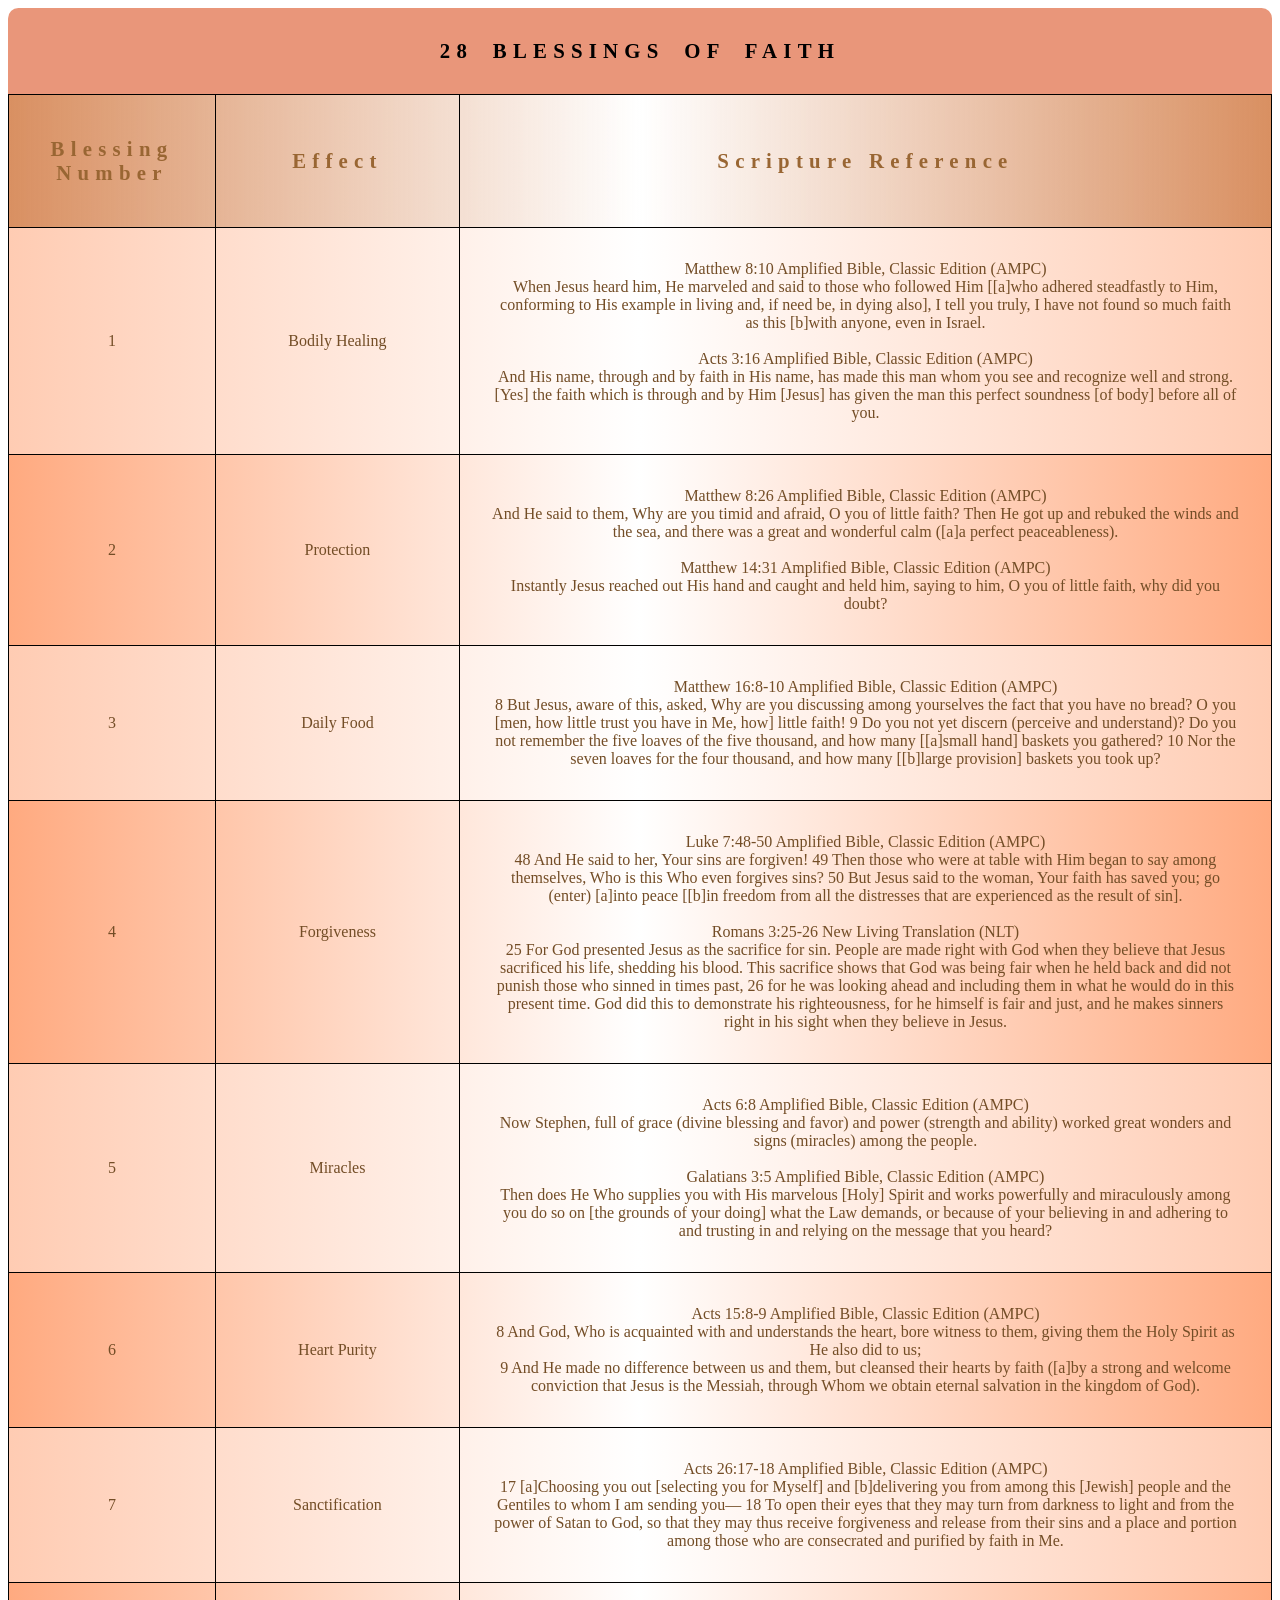
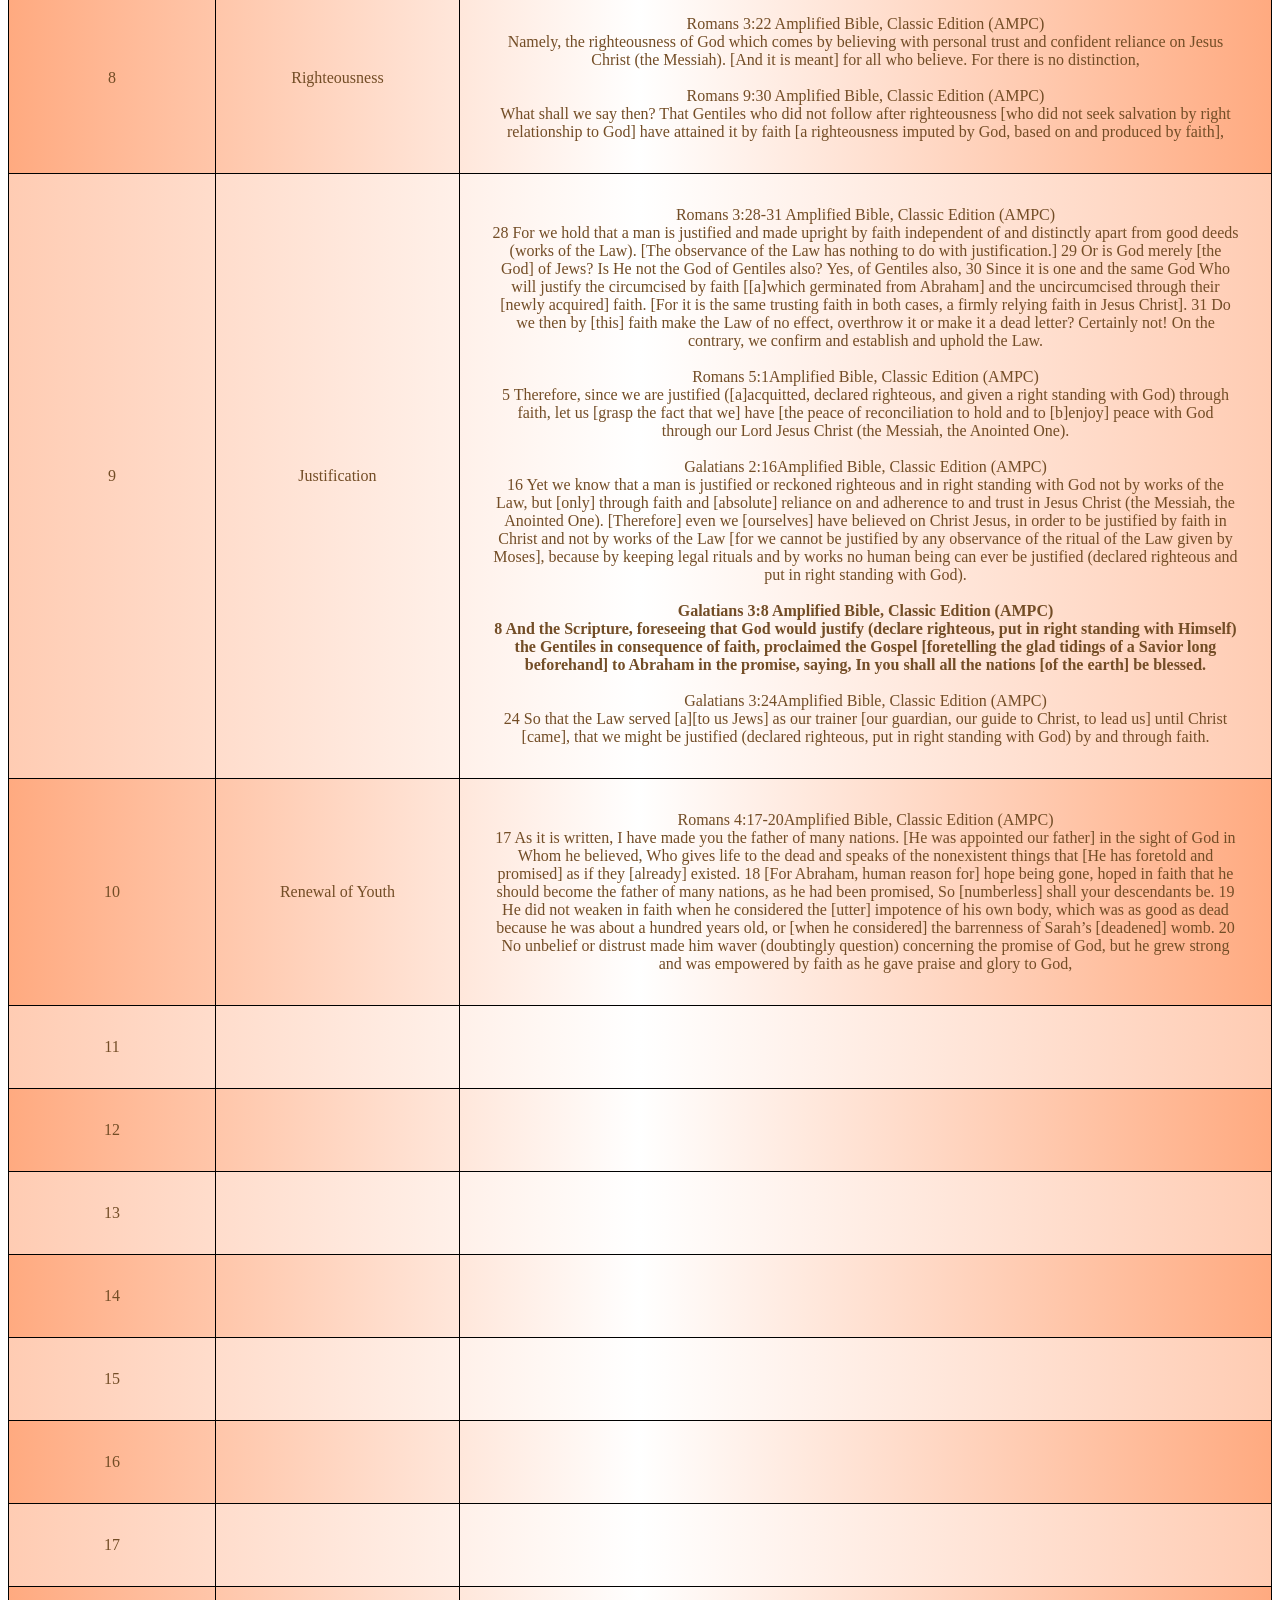
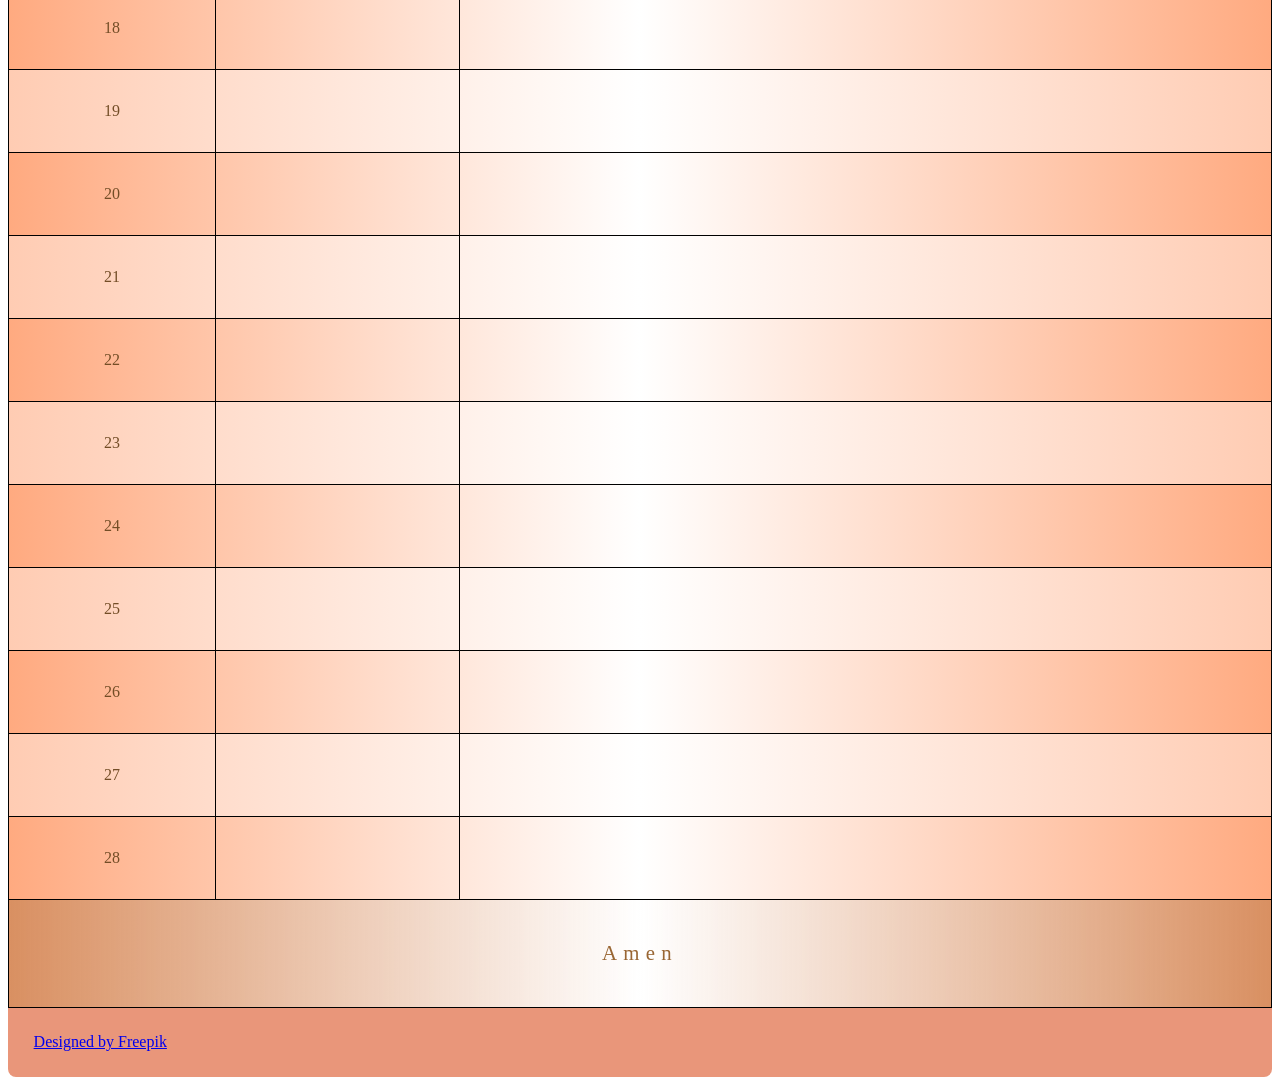
==== commit c549897b: "add image to image folder and edited css styles" ====
--- a/index.html
+++ b/index.html
@@ -3,7 +3,6 @@
 <html>
 
   <head>
-    <link href='styles/bootstrap.css' rel='stylesheet' type='text/css'>
     <link href="styles/styles.css" rel="stylesheet" type="text/css">
     <title>28 Blessings of Faith</title>
     <meta name="description" content="Tables CSS HTML MDN">
@@ -227,8 +226,9 @@
         </tr>
       </tfoot>
     </table>
+
     <div>
-    <a href='http://www.freepik.com/free-vector/brown-paper-texture_890840.htm'>Designed by Freepik</a>
+    <a href= 'http://www.freepik.com/free-vector/gingham-patterns-collection_812805.htm'>Designed by Freepik</a>
     </div>
 
   </body>
--- a/styles/styles.css
+++ b/styles/styles.css
@@ -78,12 +78,11 @@
 }
 
 div {
-  background-color: bisque;
-
+  background-color: darksalmon;
   border-radius: 0 0 0.5em 0.5em;
   padding: 1.6em;
 }
 
 div, caption {
-  background-image: url(C:/Users/jamal/Pictures/preview.jpg);
+  background-image: url();
 }
